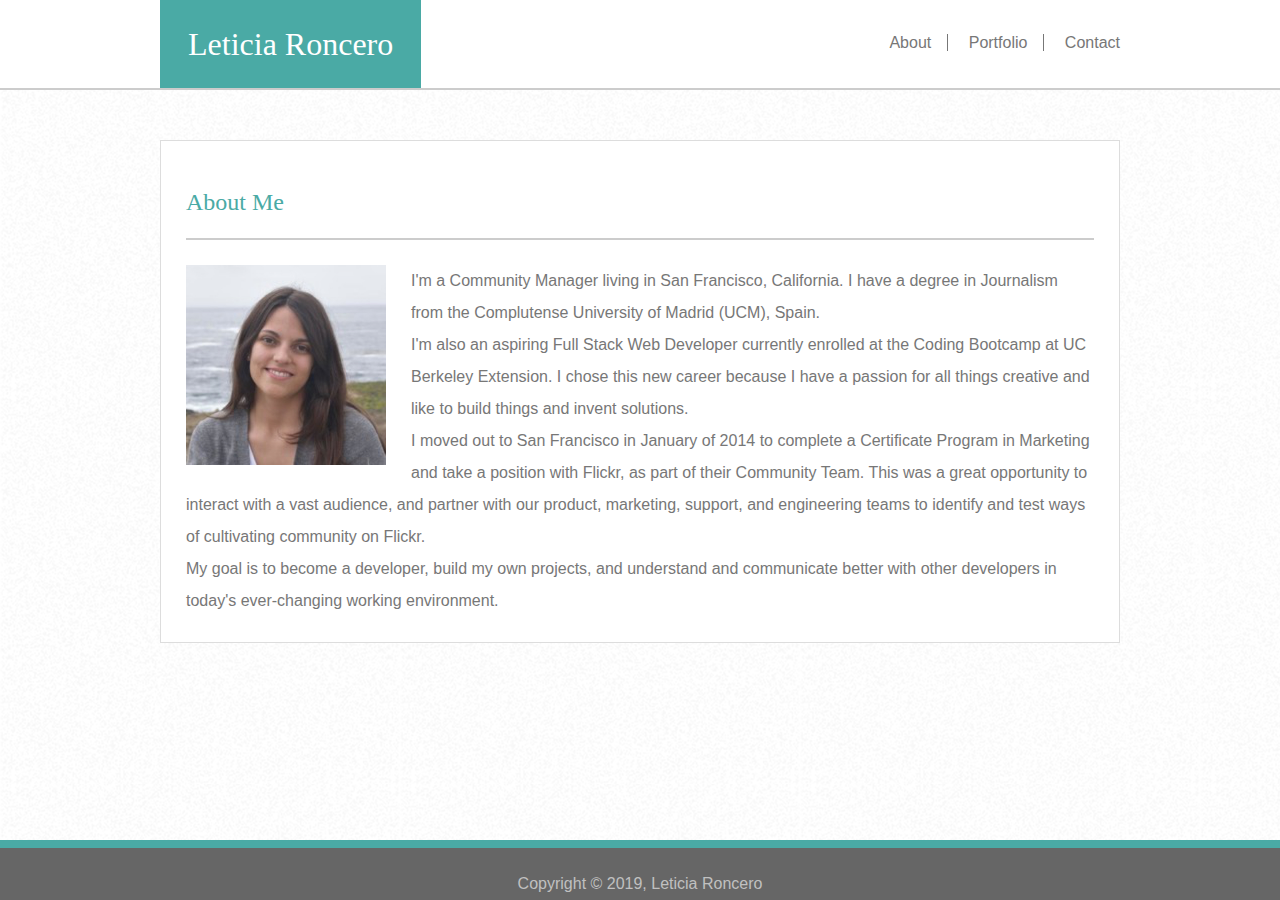
==== index.html @ d054e715 "add contents of Basic-Portfolio" ====
<!DOCTYPE html>
<html lang="en">

<head>
    <meta charset="UTF-8">
    <meta name="viewport" content="width=device-width, initial-scale=1.0">
    <meta http-equiv="X-UA-Compatible" content="ie=edge">
    <title>Leticia Roncero</title>
    <link rel="stylesheet" type="text/css" href="assets/css/reset.css">
    <link rel="stylesheet" type="text/css" href="assets/css/style.css">
</head>

<body>
    <header>
        <div class="header-content">
            <h1>Leticia Roncero</h1>
            <nav>
                <a href="#">About</a>
                <a href="portfolio.html">Portfolio</a>
                <a href="contact.html">Contact</a>
            </nav>
        </div>
    </header>

    <section>

        <h2>About Me</h2>

        <div class="main-content">
            <img class="avatar-image" src="assets/images/profile-photo.jpg" alt="Profile Picture">
            <p>
                I'm a Community Manager living in San Francisco, California. I have a degree in Journalism from the
                Complutense University of Madrid (UCM), Spain.
            </p>
            <p>
                I'm also an aspiring Full Stack Web Developer currently enrolled at the Coding Bootcamp at UC Berkeley
                Extension.
                I chose this new career because I have a passion for all things creative and like to build things and
                invent solutions.
            </p>

            <p>
                I moved out to San Francisco in January of 2014 to complete a Certificate Program in Marketing and take
                a position with Flickr, as part of their Community Team. This was a great opportunity to interact with a
                vast audience, and partner with our product, marketing, support, and engineering teams to identify and
                test ways of cultivating community on Flickr.
            </p>

            <p>
                My goal is to become a developer, build my own projects, and understand and communicate better with
                other developers in today's ever-changing working environment.
            </p>
        </div>
    </section>

    <footer>
        <p>Copyright © 2019, Leticia Roncero</p>
    </footer>
</body>

</html>
---- assets/css/style.css ----
* {
    box-sizing: border-box;
}

body {
    margin: 0;
    background-image: url("../images/so-white.png");
    color: #777777;
    font-family: 'Arial', 'Helvetica Neue', 'Helvetica', 'sans-serif';
    font-size: 1em; 
}

header {
    background-color: #ffffff;
    border-bottom: 2px solid #cccccc;
    overflow: hidden;
}

.header-content {
    width: 960px;
    margin: 0 auto;
}

nav {
    float: right;
}

a {
    color: #777777;
    text-decoration: none;
}

a:hover, .btn:hover {
    color: black;
}

nav a {
    border-right: 1px solid #777777; 
    padding: 0 1em;
    position: relative;
    top: 35px;
}

nav a:last-child {
    border-right: none;
    padding-right: 0px;
}

section {
    width: 960px;
    background-color: #ffffff;
    border: 1px solid #dddddd;
    margin: 0 auto;
    padding: 25px;
    margin-top: 50px;
    margin-bottom: 120px;
}

.avatar-image {
    float: left;
    margin-right: 25px;
    width: 200px;
    height: 200px;
}

p {
    line-height: 2em;
}

.main-content {
    padding-top: 25px;
}

.main-content::after {
    content: "";
    display: block;
    clear: both;
}

footer {
    padding-top: 20px;
    text-align: center;
    border-top: 8px solid #4aaaa5;
    color: #c0c0c0;
    background-color: #666666;
    position: fixed;
    bottom: 0;
    width: 100%;
}

h1 {
    padding: 28px;
    background-color: #4aaaa5;
    color: #ffffff;
    margin: 0;
    float: left;
    font-size: 2em;
}

h1, h2, h3 {
    font-family: 'Georgia', 'Times', 'Times New Roman', 'serif';
}

h2 {
    border-bottom: 2px solid #cccccc;
    padding: 1em 0;
    color: #4aaaa5;
    font-size: 1.5em;
}

h3 {
    background-color: #4aaaa5;
    color: #ffffff;
    font-size: 1.3em;
}

img {
    width: 100%;
    height: 100%;
    object-fit: cover;
}

.project-box {
    position: relative;
    width: 270px;
    height: 200px;
    display: inline-block;
    margin-right: 27px;
    margin-bottom: 33px;  
}

.project-title {
    position: absolute;
    bottom: 8px;
    width: 100%;
    padding: 10px;
    text-align: center;
}

.project-link {
    position: absolute;
    top: 0px;
    bottom: 0px;
    left: 0px;
    right: 0px;
    display: block;
}

.form-input {
    display: block;
    padding: 8px;
    margin-bottom: 20px;
    margin-top: 5px;
    width: 100%;
}

#msg {
    height: 150px;
    resize: vertical;
}

.btn {
    padding: 10px 20px;
    background-color: #4aaaa5;
    color: #ffffff;
    border: none;
    font-size: 1em;
}
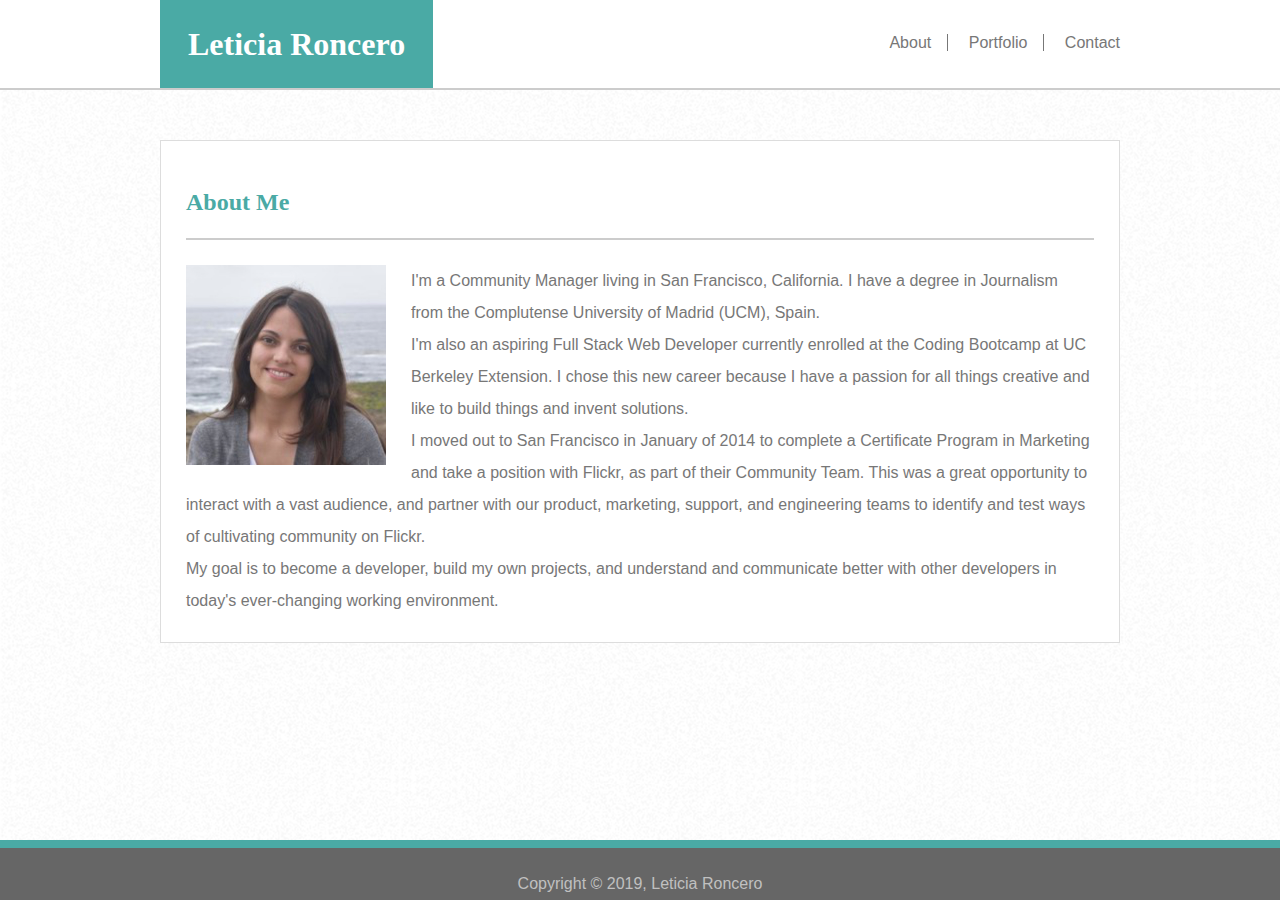
==== commit d9bcde23: "add links to bootstrap" ====
--- a/index.html
+++ b/index.html
@@ -5,7 +5,9 @@
     <meta charset="UTF-8">
     <meta name="viewport" content="width=device-width, initial-scale=1.0">
     <meta http-equiv="X-UA-Compatible" content="ie=edge">
+    <meta name="viewport" content="width=device-width, initial-scale=1.0">
     <title>Leticia Roncero</title>
+    <link rel="stylesheet" href="https://maxcdn.bootstrapcdn.com/bootstrap/3.4.0/css/bootstrap.min.css">
     <link rel="stylesheet" type="text/css" href="assets/css/reset.css">
     <link rel="stylesheet" type="text/css" href="assets/css/style.css">
 </head>
@@ -56,6 +58,16 @@
     <footer>
         <p>Copyright © 2019, Leticia Roncero</p>
     </footer>
+
+    <script src="https://code.jquery.com/jquery-3.3.1.slim.min.js"
+        integrity="sha384-q8i/X+965DzO0rT7abK41JStQIAqVgRVzpbzo5smXKp4YfRvH+8abtTE1Pi6jizo"
+        crossorigin="anonymous"></script>
+    <script src="https://cdnjs.cloudflare.com/ajax/libs/popper.js/1.14.7/umd/popper.min.js"
+        integrity="sha384-UO2eT0CpHqdSJQ6hJty5KVphtPhzWj9WO1clHTMGa3JDZwrnQq4sF86dIHNDz0W1"
+        crossorigin="anonymous"></script>
+    <script src="https://stackpath.bootstrapcdn.com/bootstrap/4.3.1/js/bootstrap.min.js"
+        integrity="sha384-JjSmVgyd0p3pXB1rRibZUAYoIIy6OrQ6VrjIEaFf/nJGzIxFDsf4x0xIM+B07jRM"
+        crossorigin="anonymous"></script>
 </body>
 
 </html>--- a/assets/css/style.css
+++ b/assets/css/style.css
@@ -7,7 +7,7 @@
     background-image: url("../images/so-white.png");
     color: #777777;
     font-family: 'Arial', 'Helvetica Neue', 'Helvetica', 'sans-serif';
-    font-size: 1em; 
+    font-size: 1em;
 }
 
 header {
@@ -17,7 +17,7 @@
 }
 
 .header-content {
-    width: 960px;
+    max-width: 960px;
     margin: 0 auto;
 }
 
@@ -35,7 +35,7 @@
 }
 
 nav a {
-    border-right: 1px solid #777777; 
+    border-right: 1px solid #777777;
     padding: 0 1em;
     position: relative;
     top: 35px;
@@ -47,7 +47,7 @@
 }
 
 section {
-    width: 960px;
+    max-width: 960px;
     background-color: #ffffff;
     border: 1px solid #dddddd;
     margin: 0 auto;
@@ -99,6 +99,7 @@
 
 h1, h2, h3 {
     font-family: 'Georgia', 'Times', 'Times New Roman', 'serif';
+    font-weight: bold;
 }
 
 h2 {
@@ -126,7 +127,7 @@
     height: 200px;
     display: inline-block;
     margin-right: 27px;
-    margin-bottom: 33px;  
+    margin-bottom: 33px;
 }
 
 .project-title {
@@ -165,4 +166,61 @@
     color: #ffffff;
     border: none;
     font-size: 1em;
+}
+
+@media screen and (max-width: 980px) {
+    .header-content {
+        padding: 0 30px; 
+    }
+    section {
+        width: 691px;
+        margin-left: 30px;
+    }
+}
+
+@media screen and (max-width: 768px) {
+    .header-content {
+        max-width: 980px;
+        padding: 0 30px; 
+    }
+    section {
+        max-width: 90%;
+    }
+}
+
+@media screen and (max-width: 640px) {
+    header {
+        position: static;
+        overflow: auto;
+    }
+    .header-content {
+        padding: 0;
+    }
+    nav, h1 {
+        float: none;
+        text-align: center;
+    }
+    nav {
+        padding: 20px 0;
+    }
+    nav a {
+        position: static;
+    }
+    section {
+        width: 90%;
+        margin-left: auto;
+        margin-right: auto;
+    }
+    .main-content {
+        padding-bottom: 25px;
+    }
+    .avatar-image {
+        width: 100%;
+        height: auto;
+        margin-bottom: 25px;
+    }
+    .project-box {
+        width: 100%;
+        height: auto;
+    }
 }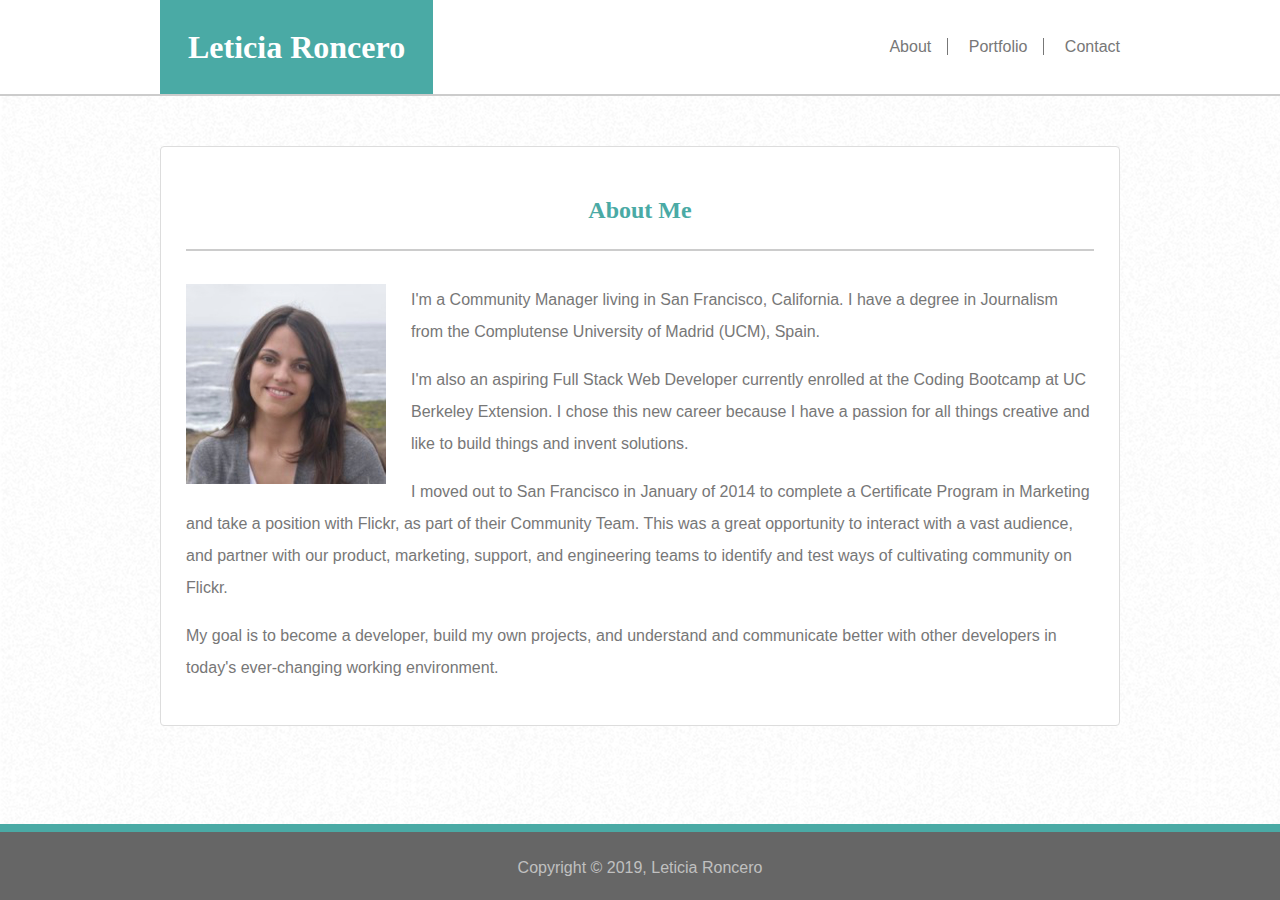
==== commit d72aa301: "update design and add cards to portfolio" ====
--- a/index.html
+++ b/index.html
@@ -7,8 +7,8 @@
     <meta http-equiv="X-UA-Compatible" content="ie=edge">
     <meta name="viewport" content="width=device-width, initial-scale=1.0">
     <title>Leticia Roncero</title>
-    <link rel="stylesheet" href="https://maxcdn.bootstrapcdn.com/bootstrap/3.4.0/css/bootstrap.min.css">
-    <link rel="stylesheet" type="text/css" href="assets/css/reset.css">
+    <link rel="stylesheet" href="https://stackpath.bootstrapcdn.com/bootstrap/4.3.1/css/bootstrap.min.css"
+        integrity="sha384-ggOyR0iXCbMQv3Xipma34MD+dH/1fQ784/j6cY/iJTQUOhcWr7x9JvoRxT2MZw1T" crossorigin="anonymous">
     <link rel="stylesheet" type="text/css" href="assets/css/style.css">
 </head>
 
--- a/assets/css/style.css
+++ b/assets/css/style.css
@@ -30,7 +30,7 @@
     text-decoration: none;
 }
 
-a:hover, .btn:hover {
+a:hover {
     color: black;
 }
 
@@ -53,7 +53,12 @@
     margin: 0 auto;
     padding: 25px;
     margin-top: 50px;
-    margin-bottom: 120px;
+    margin-bottom: 50px;
+    border-radius: .25rem;
+}
+
+section:last-of-type {
+    margin-bottom: 150px;
 }
 
 .avatar-image {
@@ -107,12 +112,26 @@
     padding: 1em 0;
     color: #4aaaa5;
     font-size: 1.5em;
+    text-align: center;
 }
 
 h3 {
     background-color: #4aaaa5;
     color: #ffffff;
     font-size: 1.3em;
+}
+
+.card {
+    margin: 0 10px 33px;
+    width: 17rem;
+    display: inline-block;
+}
+
+.card-body .btn {
+    display: flex;
+    justify-content: space-around;
+    margin: 5px auto;
+    text-align: center;
 }
 
 img {
@@ -168,9 +187,14 @@
     font-size: 1em;
 }
 
+.btn:hover {
+    background-color: #31918C;
+    color: #ffffff;
+}
+
 @media screen and (max-width: 980px) {
     .header-content {
-        padding: 0 30px; 
+        padding: 0 30px;
     }
     section {
         width: 691px;
@@ -181,7 +205,7 @@
 @media screen and (max-width: 768px) {
     .header-content {
         max-width: 980px;
-        padding: 0 30px; 
+        padding: 0 30px;
     }
     section {
         max-width: 90%;
@@ -223,4 +247,8 @@
         width: 100%;
         height: auto;
     }
+    .card {
+        width: 90%;
+    }
+    
 }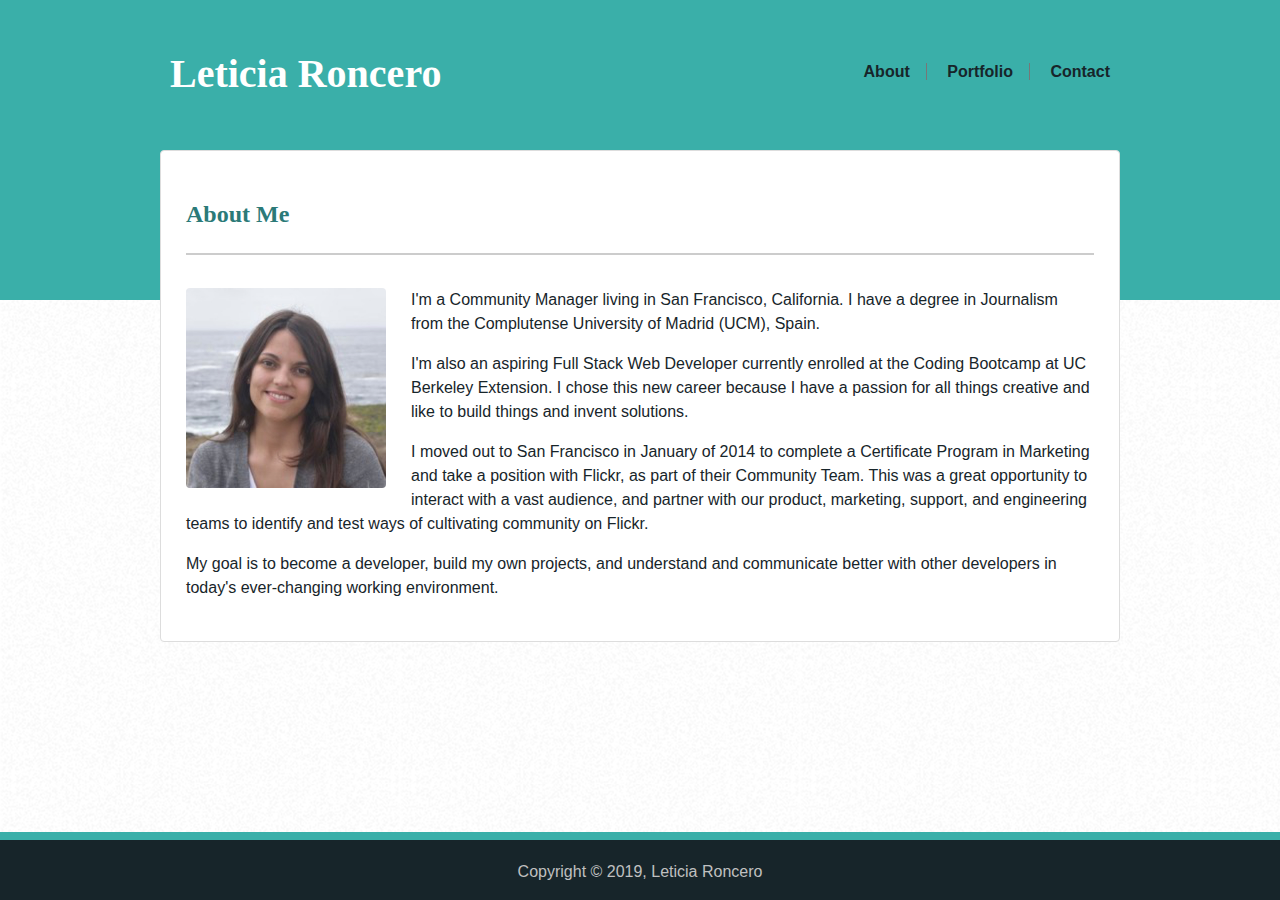
==== commit 8f67b827: "add Google Fonts, change fonts and colors" ====
--- a/index.html
+++ b/index.html
@@ -9,6 +9,7 @@
     <title>Leticia Roncero</title>
     <link rel="stylesheet" href="https://stackpath.bootstrapcdn.com/bootstrap/4.3.1/css/bootstrap.min.css"
         integrity="sha384-ggOyR0iXCbMQv3Xipma34MD+dH/1fQ784/j6cY/iJTQUOhcWr7x9JvoRxT2MZw1T" crossorigin="anonymous">
+    <link href="https://fonts.googleapis.com/css?family=Poppins&display=swap" rel="stylesheet">
     <link rel="stylesheet" type="text/css" href="assets/css/style.css">
 </head>
 
--- a/assets/css/style.css
+++ b/assets/css/style.css
@@ -5,15 +5,20 @@
 body {
     margin: 0;
     background-image: url("../images/so-white.png");
-    color: #777777;
-    font-family: 'Arial', 'Helvetica Neue', 'Helvetica', 'sans-serif';
+    color: #17252A;
     font-size: 1em;
+    font-family: 'Roboto', sans-serif;
+    font-weight: 300;
 }
 
 header {
-    background-color: #ffffff;
-    border-bottom: 2px solid #cccccc;
-    overflow: hidden;
+    height: 300px;
+    position: absolute;
+    top: 0;
+    left: 0;
+    right: 0;
+    z-index: -1;
+    background-color: #3AAFA9;
 }
 
 .header-content {
@@ -26,19 +31,22 @@
 }
 
 a {
-    color: #777777;
+    color: #17252A;
+    font-weight: bold;
     text-decoration: none;
 }
 
 a:hover {
-    color: black;
+    color: #DEF2F1;
+    text-decoration: none;
 }
 
 nav a {
     border-right: 1px solid #777777;
     padding: 0 1em;
     position: relative;
-    top: 35px;
+    top: 60px;
+    right: 10px;
 }
 
 nav a:last-child {
@@ -57,6 +65,10 @@
     border-radius: .25rem;
 }
 
+section:first-of-type {
+    margin-top: 150px;
+}
+
 section:last-of-type {
     margin-bottom: 150px;
 }
@@ -64,12 +76,14 @@
 .avatar-image {
     float: left;
     margin-right: 25px;
+    margin-bottom: 10px; 
     width: 200px;
     height: 200px;
+    border-radius: .25rem;
 }
 
 p {
-    line-height: 2em;
+    line-height: 1.5em;
 }
 
 .main-content {
@@ -85,46 +99,49 @@
 footer {
     padding-top: 20px;
     text-align: center;
-    border-top: 8px solid #4aaaa5;
+    border-top: 8px solid #3AAFA9;
     color: #c0c0c0;
-    background-color: #666666;
+    background-color: #17252A;
     position: fixed;
     bottom: 0;
     width: 100%;
 }
 
 h1 {
-    padding: 28px;
-    background-color: #4aaaa5;
-    color: #ffffff;
-    margin: 0;
+    margin-top: 50px;
+    margin-left: 10px;
+    color: #ffffff;
     float: left;
-    font-size: 2em;
-}
-
-h1, h2, h3 {
-    font-family: 'Georgia', 'Times', 'Times New Roman', 'serif';
+    font-size: 2.5em;
+}
+
+h1, h2, h3, h5 {
+    font-family: 'Abril Fatface', serif;
     font-weight: bold;
 }
 
 h2 {
     border-bottom: 2px solid #cccccc;
     padding: 1em 0;
-    color: #4aaaa5;
+    color: #2B7A78;
     font-size: 1.5em;
-    text-align: center;
 }
 
 h3 {
-    background-color: #4aaaa5;
+    background-color: #3AAFA9;
     color: #ffffff;
     font-size: 1.3em;
+}
+
+h5 {
+    font-weight: bold;
 }
 
 .card {
     margin: 0 10px 33px;
     width: 17rem;
     display: inline-block;
+    text-align: left;
 }
 
 .card-body .btn {
@@ -132,6 +149,10 @@
     justify-content: space-around;
     margin: 5px auto;
     text-align: center;
+}
+
+.card-text {
+    height: 4em;
 }
 
 img {
@@ -149,6 +170,10 @@
     margin-bottom: 33px;
 }
 
+.project-box a:hover {
+    background: rgba(0, 0, 0, 0.1);
+}
+
 .project-title {
     position: absolute;
     bottom: 8px;
@@ -181,7 +206,7 @@
 
 .btn {
     padding: 10px 20px;
-    background-color: #4aaaa5;
+    background-color: #3AAFA9;
     color: #ffffff;
     border: none;
     font-size: 1em;
@@ -190,6 +215,15 @@
 .btn:hover {
     background-color: #31918C;
     color: #ffffff;
+}
+
+.icons {
+    display: flex;
+    justify-content: space-evenly;
+}
+
+.icons a:hover {
+    color: #3AAFA9;
 }
 
 @media screen and (max-width: 980px) {
@@ -216,6 +250,7 @@
     header {
         position: static;
         overflow: auto;
+        height: 180px;
     }
     .header-content {
         padding: 0;
@@ -235,6 +270,9 @@
         margin-left: auto;
         margin-right: auto;
     }
+    section:first-of-type {
+        margin-top: 30px;
+    }    
     .main-content {
         padding-bottom: 25px;
     }
@@ -250,5 +288,4 @@
     .card {
         width: 90%;
     }
-    
 }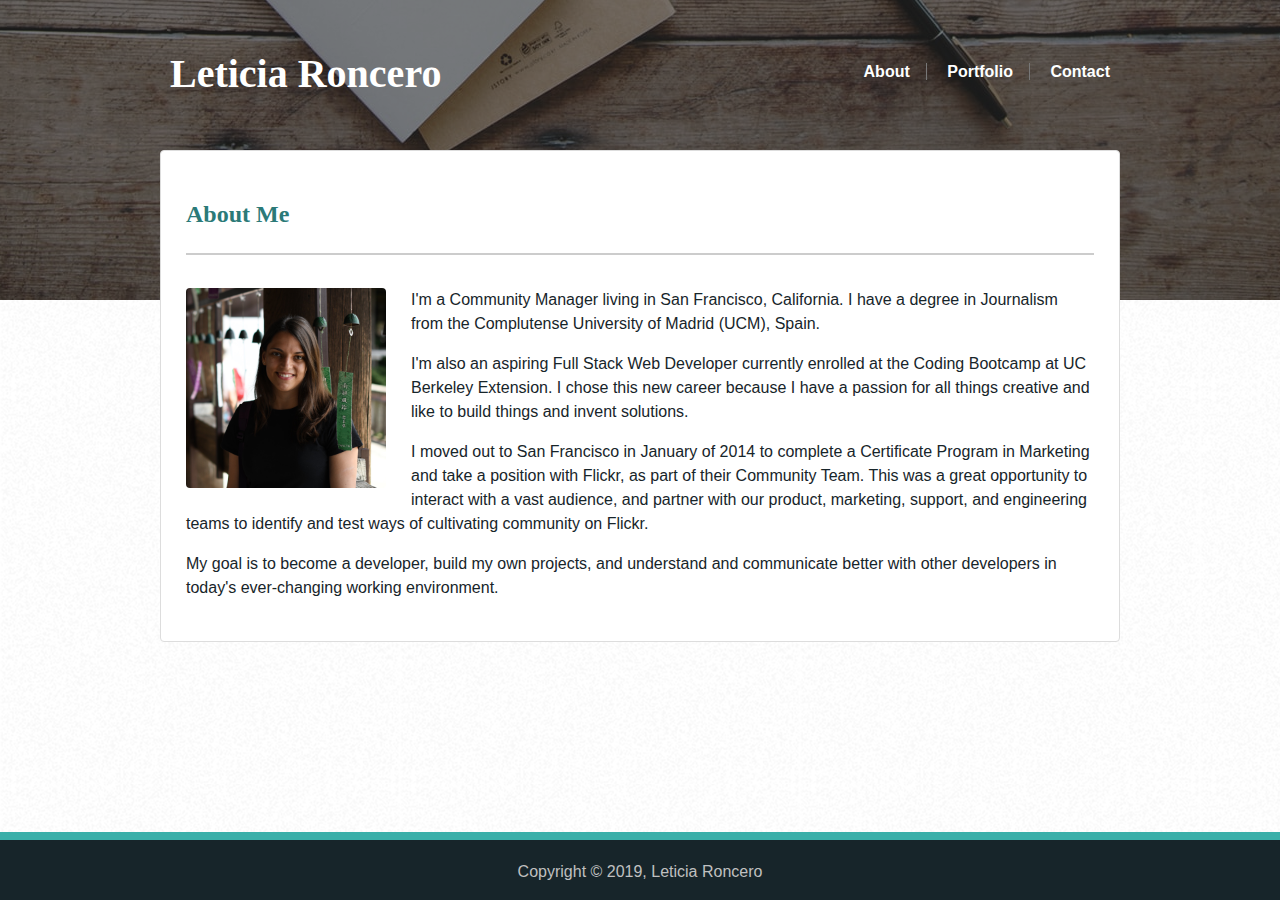
==== commit bc6bd8ef: "change header background to display an image" ====
--- a/index.html
+++ b/index.html
@@ -15,6 +15,8 @@
 
 <body>
     <header>
+        <div class="header-bg"></div>
+        <div class="header-overlay"></div>
         <div class="header-content">
             <h1>Leticia Roncero</h1>
             <nav>
--- a/assets/css/style.css
+++ b/assets/css/style.css
@@ -18,7 +18,24 @@
     left: 0;
     right: 0;
     z-index: -1;
-    background-color: #3AAFA9;
+}
+
+.header-bg {
+    width: 100%;
+    height: 100%;
+    position: absolute;
+    z-index: -2;
+    background: url("../images/header-background.jpg");
+    background-position: center bottom -1100px;
+    opacity: 0.8;
+}
+
+.header-overlay {
+    width: 100%;
+    height: 100%;
+    background-color: rgba(0, 0, 0, 0.5);
+    position: absolute;
+    z-index: -2;
 }
 
 .header-content {
@@ -47,6 +64,12 @@
     position: relative;
     top: 60px;
     right: 10px;
+    color: #FEFFFF;
+}
+
+nav a:hover {
+    color: #3AAFA9;
+    text-decoration: none;
 }
 
 nav a:last-child {
@@ -76,7 +99,7 @@
 .avatar-image {
     float: left;
     margin-right: 25px;
-    margin-bottom: 10px; 
+    margin-bottom: 10px;
     width: 200px;
     height: 200px;
     border-radius: .25rem;
@@ -272,7 +295,7 @@
     }
     section:first-of-type {
         margin-top: 30px;
-    }    
+    }
     .main-content {
         padding-bottom: 25px;
     }
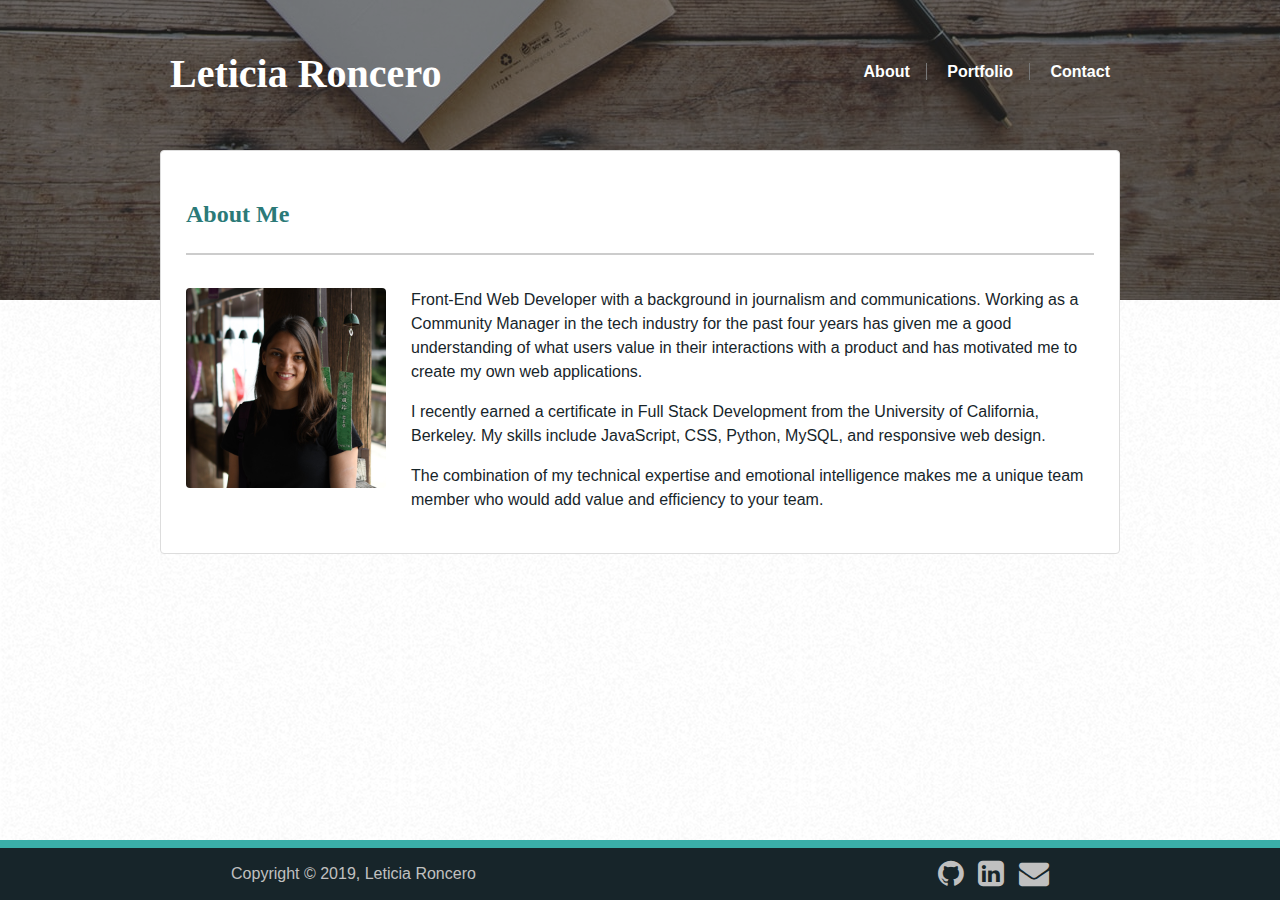
==== commit 294bbad3: "add social icons to footer" ====
--- a/index.html
+++ b/index.html
@@ -9,6 +9,7 @@
     <title>Leticia Roncero</title>
     <link rel="stylesheet" href="https://stackpath.bootstrapcdn.com/bootstrap/4.3.1/css/bootstrap.min.css"
         integrity="sha384-ggOyR0iXCbMQv3Xipma34MD+dH/1fQ784/j6cY/iJTQUOhcWr7x9JvoRxT2MZw1T" crossorigin="anonymous">
+    <link rel="stylesheet" href="https://cdnjs.cloudflare.com/ajax/libs/font-awesome/4.7.0/css/font-awesome.min.css">
     <link href="https://fonts.googleapis.com/css?family=Poppins&display=swap" rel="stylesheet">
     <link rel="stylesheet" type="text/css" href="assets/css/style.css">
 </head>
@@ -34,32 +35,42 @@
         <div class="main-content">
             <img class="avatar-image" src="assets/images/profile-photo.jpg" alt="Profile Picture">
             <p>
-                I'm a Community Manager living in San Francisco, California. I have a degree in Journalism from the
-                Complutense University of Madrid (UCM), Spain.
+                Front-End Web Developer with a background in journalism and communications. Working as a Community
+                Manager in the tech industry for the past four years has given me a good understanding of what users
+                value in their interactions with a product and has motivated me to create my own web applications.
             </p>
             <p>
-                I'm also an aspiring Full Stack Web Developer currently enrolled at the Coding Bootcamp at UC Berkeley
-                Extension.
-                I chose this new career because I have a passion for all things creative and like to build things and
-                invent solutions.
+                I recently earned a certificate in Full Stack Development from the University of California, Berkeley.
+                My skills include JavaScript, CSS, Python, MySQL, and responsive web design.
+            </p>
+            <p>
+                The combination of my technical expertise and emotional intelligence makes me a unique team member who
+                would add value and efficiency to your team.
             </p>
 
-            <p>
-                I moved out to San Francisco in January of 2014 to complete a Certificate Program in Marketing and take
-                a position with Flickr, as part of their Community Team. This was a great opportunity to interact with a
-                vast audience, and partner with our product, marketing, support, and engineering teams to identify and
-                test ways of cultivating community on Flickr.
-            </p>
-
-            <p>
-                My goal is to become a developer, build my own projects, and understand and communicate better with
-                other developers in today's ever-changing working environment.
-            </p>
         </div>
     </section>
 
     <footer>
-        <p>Copyright © 2019, Leticia Roncero</p>
+        <div class="copyright">
+            <p>Copyright © 2019, Leticia Roncero</p>
+        </div>
+        <div class="foot-social">
+            <ul>
+                <li>
+                    <a href="https://github.com/leticiaroncero" target="_blank"><i class="fa fa-github"
+                            style="font-size: 30px"></i></a>
+                </li>
+                <li>
+                    <a href="https://www.linkedin.com/in/leticiaroncero/?locale=en_US" target="_blank"><i
+                            class="fa fa-linkedin-square" style="font-size:30px"></i></a>
+                </li>
+                <li>
+                    <a href="mailto:leticia.rop@gmail.com" target="_blank"><i class="fa fa-envelope" aria-hidden="true"
+                            style="font-size:30px"></i></a>
+                </li>
+            </ul>
+        </div>
     </footer>
 
     <script src="https://code.jquery.com/jquery-3.3.1.slim.min.js"
--- a/assets/css/style.css
+++ b/assets/css/style.css
@@ -120,7 +120,7 @@
 }
 
 footer {
-    padding-top: 20px;
+    height: 60px;
     text-align: center;
     border-top: 8px solid #3AAFA9;
     color: #c0c0c0;
@@ -128,6 +128,47 @@
     position: fixed;
     bottom: 0;
     width: 100%;
+    display: flex;
+    justify-content: space-evenly;
+}
+
+.copyright {
+    margin: 0 auto;
+    display: inline-flex;
+    vertical-align: middle;
+}
+
+.copyright p {
+    margin: auto;
+}
+
+.foot-social {
+    margin: 0 auto;
+    display: inline-flex;
+    vertical-align: middle;
+}
+
+.foot-social ul {
+    margin: auto;
+    padding: 0px;
+}
+
+.foot-social li {
+    vertical-align: top;
+    display: inline;
+    margin-right: 10px;
+}
+.foot-social li:last-child {
+    margin-right: 0;
+}
+
+.foot-social a {
+    color: #c0c0c0;
+}
+
+.foot-social a:hover {
+    color: #3AAFA9;
+    text-decoration: none;
 }
 
 h1 {
@@ -176,6 +217,13 @@
 
 .card-text {
     height: 4em;
+}
+
+.card img {
+    width: 100%;
+    height: 150px;
+    object-fit: cover;
+    border-bottom: 1px solid rgba(0, 0, 0, 0.1);
 }
 
 img {
@@ -311,4 +359,11 @@
     .card {
         width: 90%;
     }
+    footer {
+        height: 70px;
+        display: block;
+    }
+    .copyright, .foot-social {
+        display: block;
+    }
 }